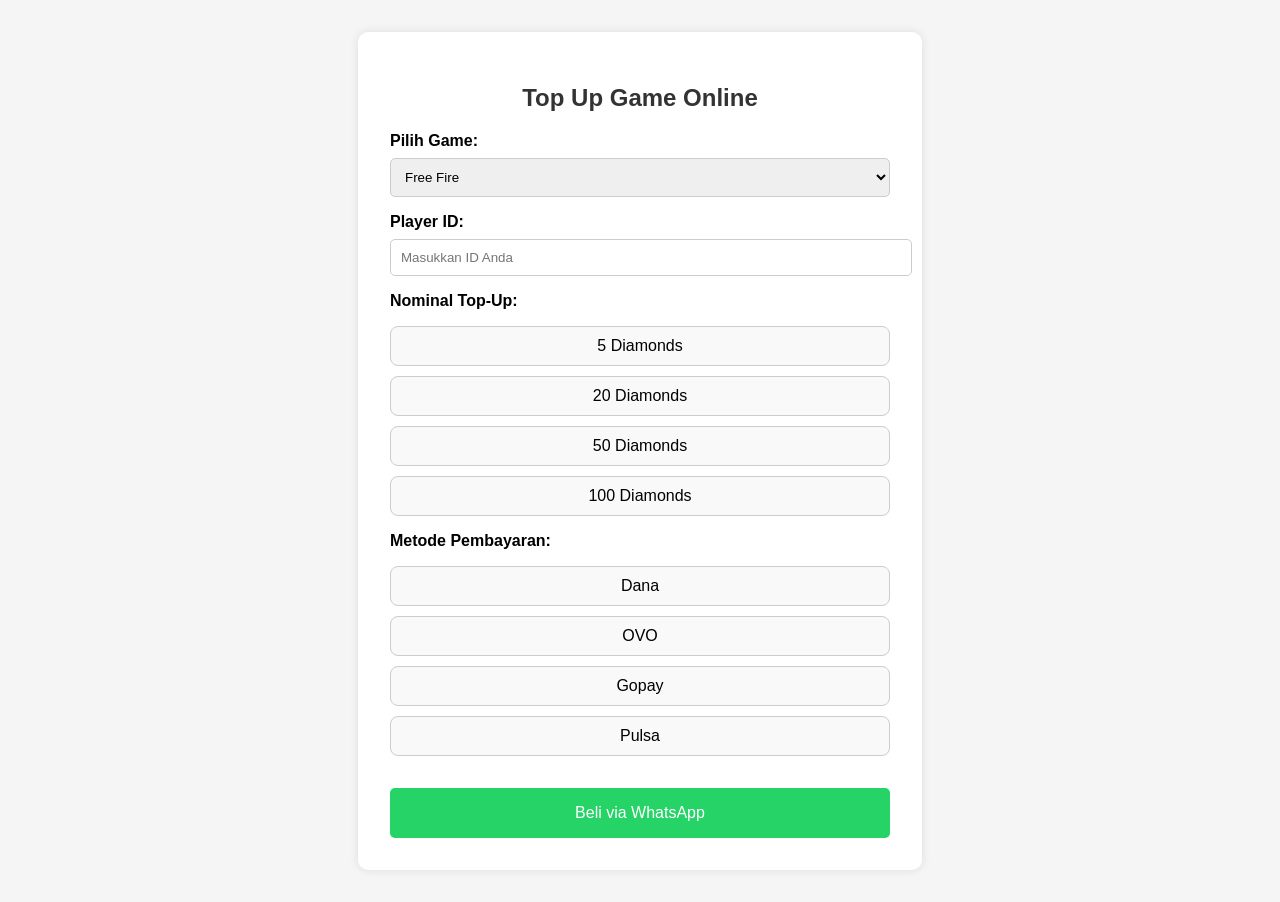
==== testing.html @ 4dc80c9c "Update testing.html" ====
<!DOCTYPE html>
<html lang="id">
<head>
  <meta charset="UTF-8" />
  <meta name="viewport" content="width=device-width, initial-scale=1.0"/>
  <title>Top Up Game | Codashop Clone</title>
  <style>
    body {
      font-family: Arial, sans-serif;
      background: #f5f5f5;
      margin: 0;
      padding: 0;
    }
    .container {
      max-width: 500px;
      background: #fff;
      margin: 2rem auto;
      padding: 2rem;
      box-shadow: 0 0 10px rgba(0,0,0,0.1);
      border-radius: 10px;
    }
    h2 {
      text-align: center;
      color: #333;
    }
    label {
      margin-top: 1rem;
      display: block;
      font-weight: bold;
    }
    input, select {
      width: 100%;
      padding: 10px;
      margin-top: 0.5rem;
      border: 1px solid #ccc;
      border-radius: 5px;
    }
    .nominal, .payment {
      display: flex;
      flex-wrap: wrap;
      gap: 10px;
      margin-top: 1rem;
    }
    .option {
      padding: 10px;
      border: 1px solid #ccc;
      border-radius: 8px;
      cursor: pointer;
      flex: 1 1 45%;
      text-align: center;
      transition: 0.3s;
      background: #f9f9f9;
    }
    .option.selected {
      border-color: #007bff;
      background: #e0f0ff;
    }
    button {
      margin-top: 2rem;
      width: 100%;
      padding: 1rem;
      background: #25D366;
      color: white;
      border: none;
      border-radius: 5px;
      font-size: 1rem;
      cursor: pointer;
    }
    button:hover {
      background: #1ebe5d;
    }
  </style>
</head>
<body>
  <div class="container">
    <h2>Top Up Game Online</h2>

    <label for="game">Pilih Game:</label>
    <select id="game">
      <option value="Free Fire">Free Fire</option>
      <option value="Mobile Legends">Mobile Legends</option>
      <option value="PUBG Mobile">PUBG Mobile</option>
    </select>

    <label for="playerId">Player ID:</label>
    <input type="text" id="playerId" placeholder="Masukkan ID Anda" />

    <label>Nominal Top-Up:</label>
    <div class="nominal" id="nominalOptions">
      <div class="option" data-value="5 Diamonds">5 Diamonds</div>
      <div class="option" data-value="20 Diamonds">20 Diamonds</div>
      <div class="option" data-value="50 Diamonds">50 Diamonds</div>
      <div class="option" data-value="100 Diamonds">100 Diamonds</div>
    </div>

    <label>Metode Pembayaran:</label>
    <div class="payment" id="paymentOptions">
      <div class="option" data-value="Dana">Dana</div>
      <div class="option" data-value="OVO">OVO</div>
      <div class="option" data-value="Gopay">Gopay</div>
      <div class="option" data-value="Pulsa">Pulsa</div>
    </div>

    <button onclick="submitTopUp()">Beli via WhatsApp</button>
  </div>

  <script>
    let selectedNominal = "";
    let selectedPayment = "";

    document.querySelectorAll('#nominalOptions .option').forEach(opt => {
      opt.addEventListener('click', () => {
        document.querySelectorAll('#nominalOptions .option').forEach(o => o.classList.remove('selected'));
        opt.classList.add('selected');
        selectedNominal = opt.getAttribute('data-value');
      });
    });

    document.querySelectorAll('#paymentOptions .option').forEach(opt => {
      opt.addEventListener('click', () => {
        document.querySelectorAll('#paymentOptions .option').forEach(o => o.classList.remove('selected'));
        opt.classList.add('selected');
        selectedPayment = opt.getAttribute('data-value');
      });
    });

    function submitTopUp() {
      const game = document.getElementById('game').value;
      const playerId = document.getElementById('playerId').value;

      if (!playerId || !selectedNominal || !selectedPayment) {
        alert('Mohon lengkapi semua data!');
        return;
      }

      const message = `Halo, saya ingin top up:\n\nGame: ${game}\nID: ${playerId}\nNominal: ${selectedNominal}\nPembayaran: ${selectedPayment}`;
      const phoneNumber = "081313601538";
      const waLink = `https://wa.me/${phoneNumber}?text=${encodeURIComponent(message)}`;

      window.open(waLink, '_blank');
    }
  </script>
</body>
</html>
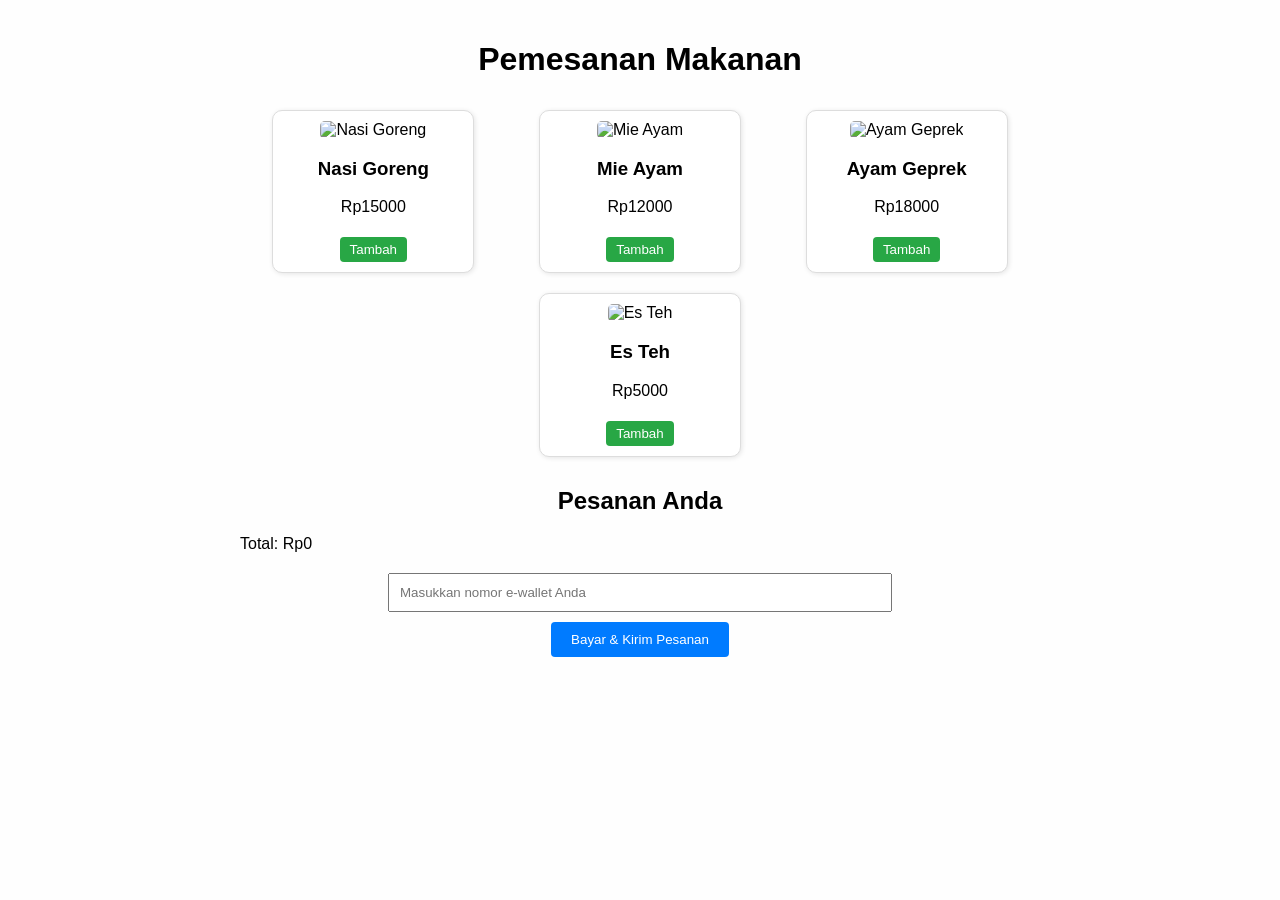
==== commit 5ed0a51f: "Update testing.html" ====
--- a/testing.html
+++ b/testing.html
@@ -3,142 +3,210 @@
 <head>
   <meta charset="UTF-8" />
   <meta name="viewport" content="width=device-width, initial-scale=1.0"/>
-  <title>Top Up Game | Codashop Clone</title>
+  <title>Pemesanan Makanan</title>
   <style>
     body {
       font-family: Arial, sans-serif;
-      background: #f5f5f5;
+      background: #fefefe;
       margin: 0;
-      padding: 0;
-    }
+      padding: 20px;
+    }
+
     .container {
-      max-width: 500px;
-      background: #fff;
-      margin: 2rem auto;
-      padding: 2rem;
-      box-shadow: 0 0 10px rgba(0,0,0,0.1);
-      border-radius: 10px;
-    }
-    h2 {
-      text-align: center;
-      color: #333;
-    }
-    label {
-      margin-top: 1rem;
-      display: block;
-      font-weight: bold;
-    }
-    input, select {
-      width: 100%;
-      padding: 10px;
-      margin-top: 0.5rem;
-      border: 1px solid #ccc;
-      border-radius: 5px;
-    }
-    .nominal, .payment {
+      max-width: 800px;
+      margin: auto;
+    }
+
+    h1, h2 {
+      text-align: center;
+    }
+
+    .menu {
       display: flex;
       flex-wrap: wrap;
-      gap: 10px;
-      margin-top: 1rem;
-    }
-    .option {
+      justify-content: space-around;
+    }
+
+    .menu-item {
+      border: 1px solid #ddd;
+      border-radius: 10px;
+      width: 180px;
+      margin: 10px;
       padding: 10px;
-      border: 1px solid #ccc;
-      border-radius: 8px;
-      cursor: pointer;
-      flex: 1 1 45%;
-      text-align: center;
-      transition: 0.3s;
-      background: #f9f9f9;
-    }
-    .option.selected {
-      border-color: #007bff;
-      background: #e0f0ff;
-    }
-    button {
-      margin-top: 2rem;
+      text-align: center;
+      background: #fff;
+      box-shadow: 1px 1px 5px rgba(0,0,0,0.1);
+    }
+
+    .menu-item img {
       width: 100%;
-      padding: 1rem;
-      background: #25D366;
+      height: 120px;
+      object-fit: cover;
+      border-radius: 5px;
+    }
+
+    .menu-item button {
+      margin-top: 5px;
+      padding: 5px 10px;
+      background: #28a745;
       color: white;
       border: none;
-      border-radius: 5px;
-      font-size: 1rem;
+      border-radius: 4px;
       cursor: pointer;
     }
-    button:hover {
-      background: #1ebe5d;
+
+    .menu-item button:hover {
+      background: #218838;
+    }
+
+    .payment {
+      text-align: center;
+      margin-top: 20px;
+    }
+
+    .payment input {
+      padding: 10px;
+      width: 60%;
+      margin-bottom: 10px;
+    }
+
+    .payment button {
+      padding: 10px 20px;
+      background: #007bff;
+      color: white;
+      border: none;
+      border-radius: 4px;
+      cursor: pointer;
+    }
+
+    .payment button:hover {
+      background: #0069d9;
+    }
+
+    #confirmation {
+      text-align: center;
+      color: green;
+      font-weight: bold;
+      margin-top: 15px;
     }
   </style>
 </head>
 <body>
   <div class="container">
-    <h2>Top Up Game Online</h2>
-
-    <label for="game">Pilih Game:</label>
-    <select id="game">
-      <option value="Free Fire">Free Fire</option>
-      <option value="Mobile Legends">Mobile Legends</option>
-      <option value="PUBG Mobile">PUBG Mobile</option>
-    </select>
-
-    <label for="playerId">Player ID:</label>
-    <input type="text" id="playerId" placeholder="Masukkan ID Anda" />
-
-    <label>Nominal Top-Up:</label>
-    <div class="nominal" id="nominalOptions">
-      <div class="option" data-value="5 Diamonds">5 Diamonds</div>
-      <div class="option" data-value="20 Diamonds">20 Diamonds</div>
-      <div class="option" data-value="50 Diamonds">50 Diamonds</div>
-      <div class="option" data-value="100 Diamonds">100 Diamonds</div>
+    <h1>Pemesanan Makanan</h1>
+    <div id="menu" class="menu"></div>
+    
+    <h2>Pesanan Anda</h2>
+    <ul id="orderList"></ul>
+    <p>Total: <span id="totalPrice">Rp0</span></p>
+
+    <div class="payment">
+      <input type="text" id="walletNumber" placeholder="Masukkan nomor e-wallet Anda" />
+      <br>
+      <button onclick="checkout()">Bayar & Kirim Pesanan</button>
     </div>
 
-    <label>Metode Pembayaran:</label>
-    <div class="payment" id="paymentOptions">
-      <div class="option" data-value="Dana">Dana</div>
-      <div class="option" data-value="OVO">OVO</div>
-      <div class="option" data-value="Gopay">Gopay</div>
-      <div class="option" data-value="Pulsa">Pulsa</div>
-    </div>
-
-    <button onclick="submitTopUp()">Beli via WhatsApp</button>
+    <p id="confirmation"></p>
   </div>
 
   <script>
-    let selectedNominal = "";
-    let selectedPayment = "";
-
-    document.querySelectorAll('#nominalOptions .option').forEach(opt => {
-      opt.addEventListener('click', () => {
-        document.querySelectorAll('#nominalOptions .option').forEach(o => o.classList.remove('selected'));
-        opt.classList.add('selected');
-        selectedNominal = opt.getAttribute('data-value');
+    const menuItems = [
+      {
+        id: 1,
+        name: "Nasi Goreng",
+        price: 15000,
+        img: "https://cdn.pixabay.com/photo/2021/01/17/13/53/fried-rice-5923781_960_720.jpg"
+      },
+      {
+        id: 2,
+        name: "Mie Ayam",
+        price: 12000,
+        img: "https://cdn.pixabay.com/photo/2020/03/16/06/55/indonesian-food-4934168_960_720.jpg"
+      },
+      {
+        id: 3,
+        name: "Ayam Geprek",
+        price: 18000,
+        img: "https://cdn.pixabay.com/photo/2020/10/06/03/14/chicken-5631391_960_720.jpg"
+      },
+      {
+        id: 4,
+        name: "Es Teh",
+        price: 5000,
+        img: "https://cdn.pixabay.com/photo/2016/07/21/14/10/iced-tea-1532300_960_720.jpg"
+      }
+    ];
+
+    let order = [];
+
+    function renderMenu() {
+      const menuDiv = document.getElementById("menu");
+      menuItems.forEach(item => {
+        const div = document.createElement("div");
+        div.className = "menu-item";
+        div.innerHTML = `
+          <img src="${item.img}" alt="${item.name}" />
+          <h3>${item.name}</h3>
+          <p>Rp${item.price}</p>
+          <button onclick="addToOrder(${item.id})">Tambah</button>
+        `;
+        menuDiv.appendChild(div);
       });
-    });
-
-    document.querySelectorAll('#paymentOptions .option').forEach(opt => {
-      opt.addEventListener('click', () => {
-        document.querySelectorAll('#paymentOptions .option').forEach(o => o.classList.remove('selected'));
-        opt.classList.add('selected');
-        selectedPayment = opt.getAttribute('data-value');
+    }
+
+    function addToOrder(itemId) {
+      const item = menuItems.find(i => i.id === itemId);
+      const existing = order.find(o => o.id === itemId);
+      if (existing) {
+        existing.qty += 1;
+      } else {
+        order.push({ ...item, qty: 1 });
+      }
+      updateOrderList();
+    }
+
+    function updateOrderList() {
+      const list = document.getElementById("orderList");
+      const total = document.getElementById("totalPrice");
+      list.innerHTML = "";
+      let totalPrice = 0;
+      order.forEach(item => {
+        const li = document.createElement("li");
+        li.textContent = `${item.name} x${item.qty} - Rp${item.price * item.qty}`;
+        list.appendChild(li);
+        totalPrice += item.price * item.qty;
       });
-    });
-
-    function submitTopUp() {
-      const game = document.getElementById('game').value;
-      const playerId = document.getElementById('playerId').value;
-
-      if (!playerId || !selectedNominal || !selectedPayment) {
-        alert('Mohon lengkapi semua data!');
+      total.textContent = "Rp" + totalPrice;
+    }
+
+    function checkout() {
+      const walletNumber = document.getElementById("walletNumber").value.trim();
+      const confirmation = document.getElementById("confirmation");
+
+      if (!walletNumber) {
+        confirmation.textContent = "Mohon masukkan nomor e-wallet Anda!";
+        confirmation.style.color = "red";
         return;
       }
 
-      const message = `Halo, saya ingin top up:\n\nGame: ${game}\nID: ${playerId}\nNominal: ${selectedNominal}\nPembayaran: ${selectedPayment}`;
-      const phoneNumber = "081313601538";
-      const waLink = `https://wa.me/${phoneNumber}?text=${encodeURIComponent(message)}`;
-
-      window.open(waLink, '_blank');
-    }
+      if (order.length === 0) {
+        confirmation.textContent = "Pesanan Anda kosong!";
+        confirmation.style.color = "red";
+        return;
+      }
+
+      confirmation.style.color = "green";
+      confirmation.innerHTML = `
+        Pembayaran sukses dari e-wallet ${walletNumber}.<br>
+        Pesanan dikirim ke nomor <strong>+6285198701847</strong>.
+      `;
+
+      order = [];
+      updateOrderList();
+      document.getElementById("walletNumber").value = "";
+    }
+
+    renderMenu();
   </script>
 </body>
 </html>
